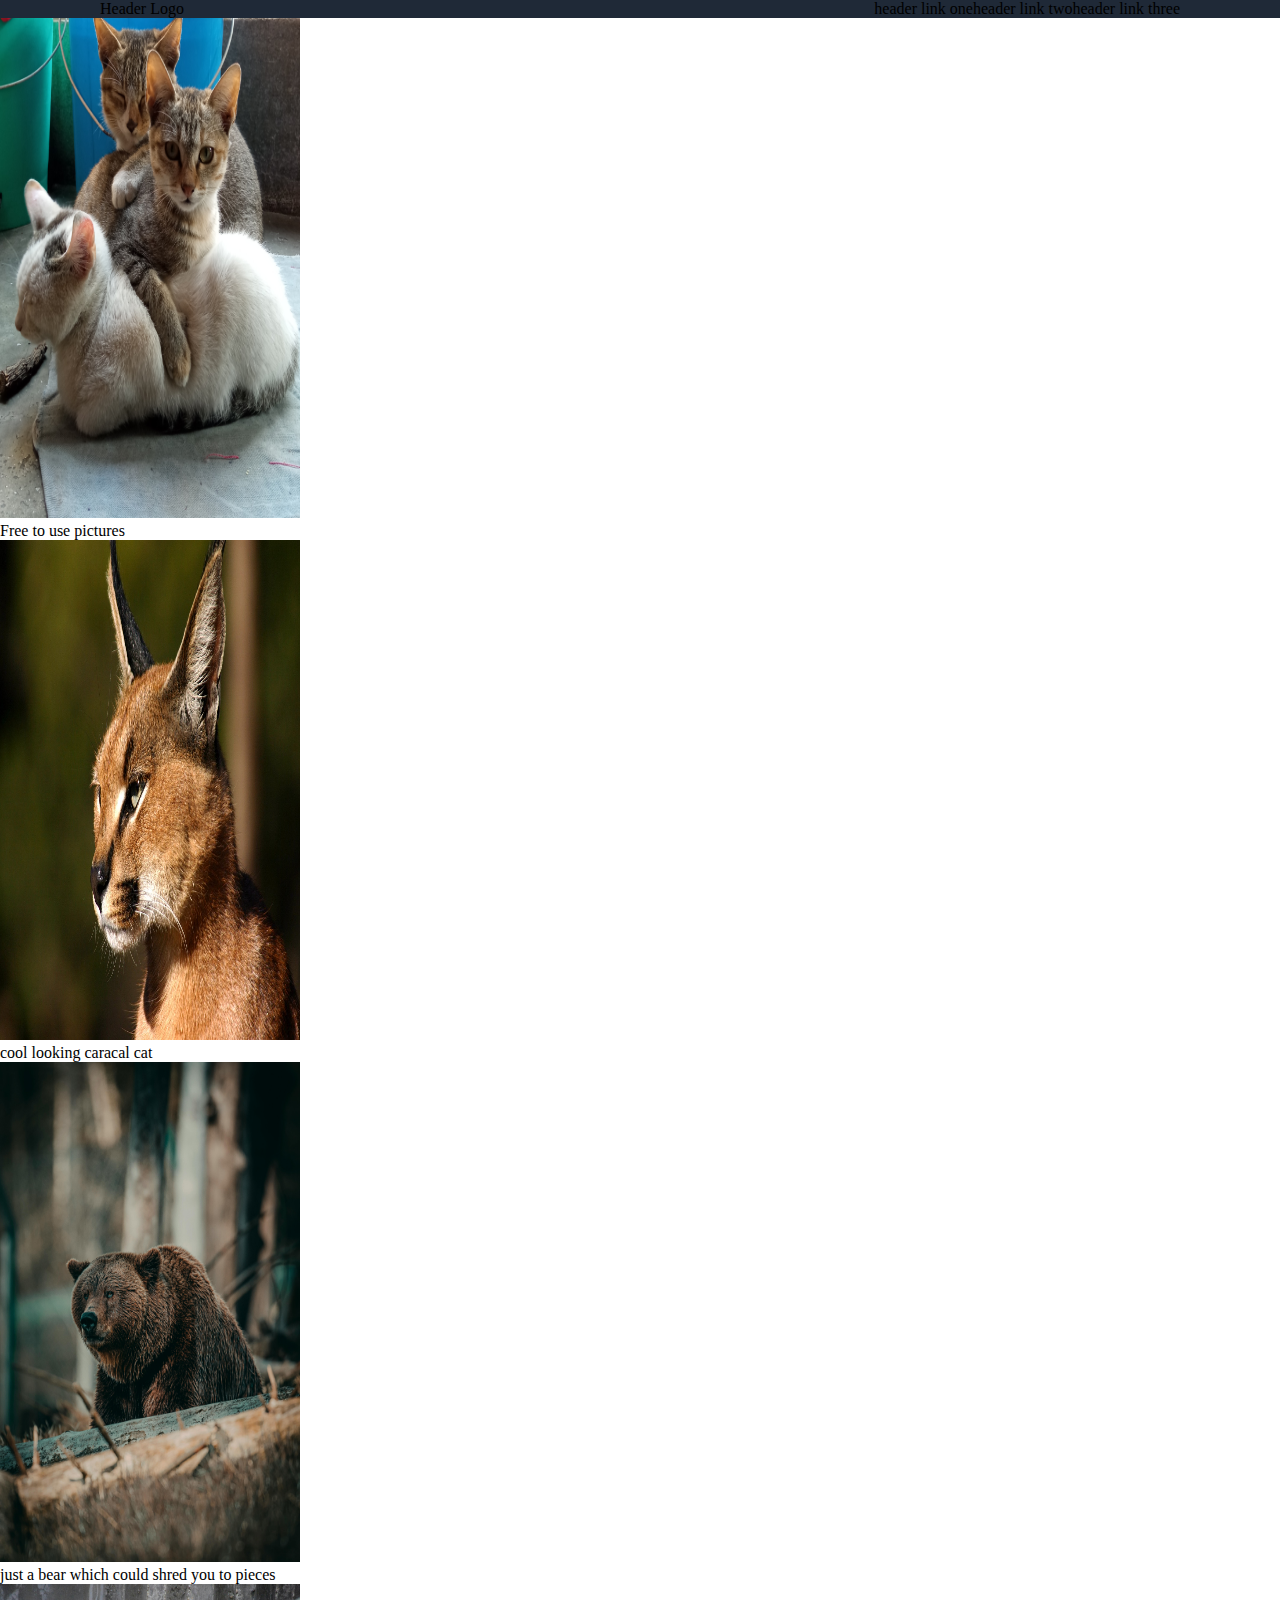
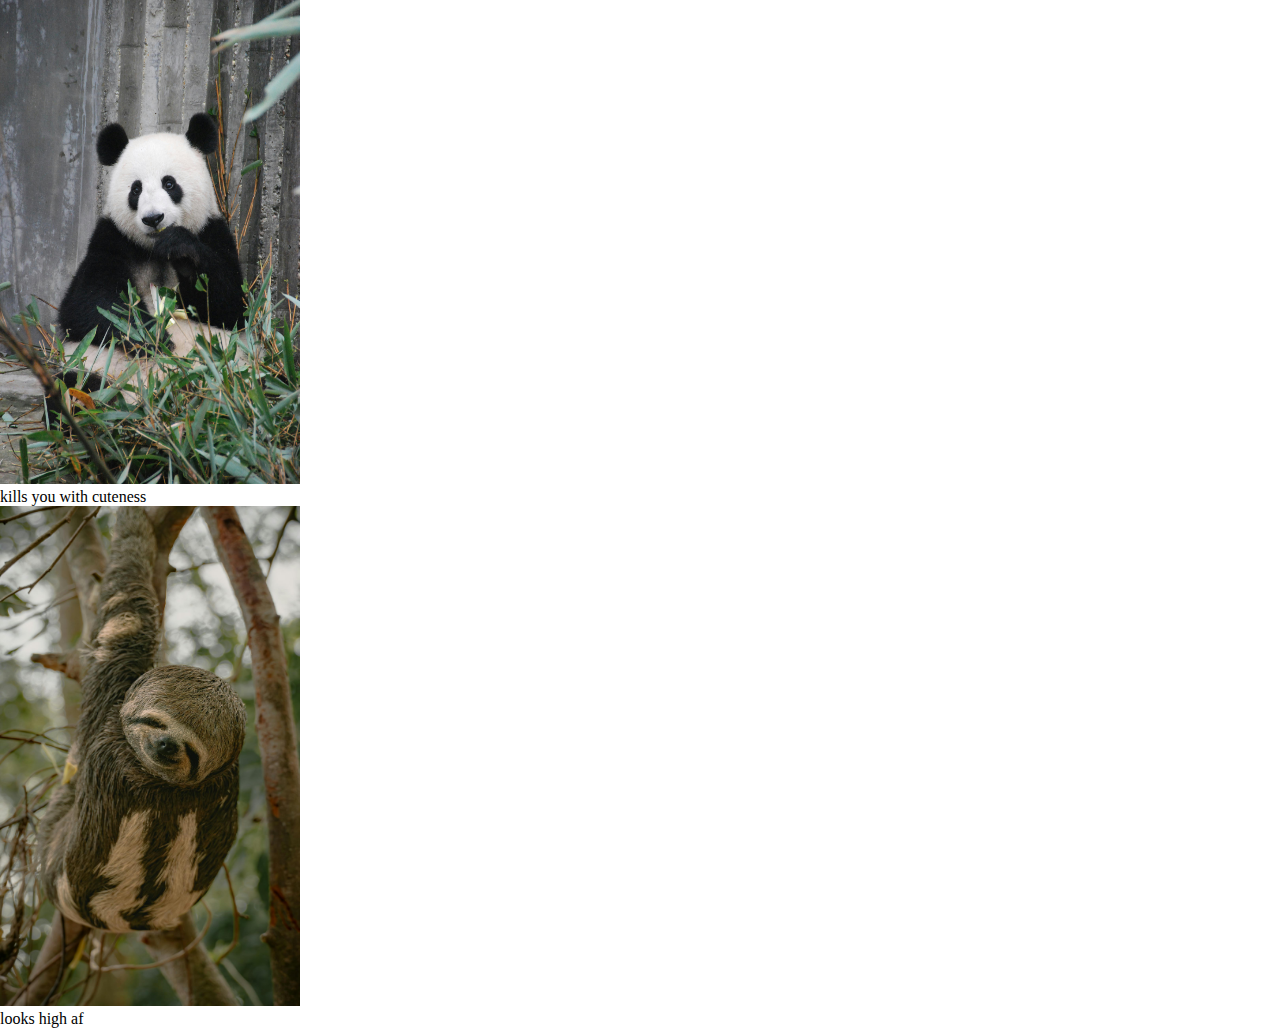
==== index.html @ 911c3826 "setup images and other files" ====
<!DOCTYPE html>
<html lang="en">

<head>
    <meta charset="UTF-8">
    <meta name="viewport" content="width=device-width, initial-scale=1.0">
    <link rel="stylesheet" href="stylesheet.css">
    <title>Landing Page</title>
</head>

<body>
    <div class="header">
        <ul>
            <li>Header Logo</li>
        </ul>
        <ul>
            <li>header link one</li>
            <li>header link two</li>
            <li>header link three</li>
        </ul>
    </div>
    <div class="initial-info">
        <div class="img-description"></div>
        <img src="images/cat.jpg" alt="3 cats piled up">
    </div>
    <div class="random information">
        <div class="info-title">Free to use pictures</div>
        <div class="image-content">
            <div class="media">
                <img src="images/floppa.jpg" alt="cool ass floppa">
                <div class="description">cool looking caracal cat</div>
            </div>
            <div class="media">
                <img src="images/bear.jpg" alt="bear">
                <div class="description">just a bear which could shred you to pieces</div>
            </div>
            <div class="media">
                <img src="images/panda.jpg" alt="panda">
                <div class="description">kills you with cuteness</div>
            </div>
            <div class="media">
                <img src="images/sloth.jpg" alt="sloth">
                <div class="description">looks high af</div>
            </div>
        </div>
    </div>
    <div class="quotes"></div>
    <div class="sign-up"></div>
    <div class="footer"></div>
</body>

</html>
---- stylesheet.css ----
img{
    width: 300px;
    height:500px;
}
body{
    padding:0px;
    margin:0px;
}

.header{
    background-color: #1f2937;
    margin:0px;
    padding:0px;
    display:flex;
    justify-content: space-between;
    align-items: center;
}
.header,.initial-information{
    background-color: #1f2937;
    padding-right:100px;
    padding-left: 100px;
}
ul{
    padding: 0px;
    margin:0px;
    display: flex;
    list-style:none;
    align-items: center;
    justify-content: center;
}
body{
    display:flex;
    flex-direction: column;
}
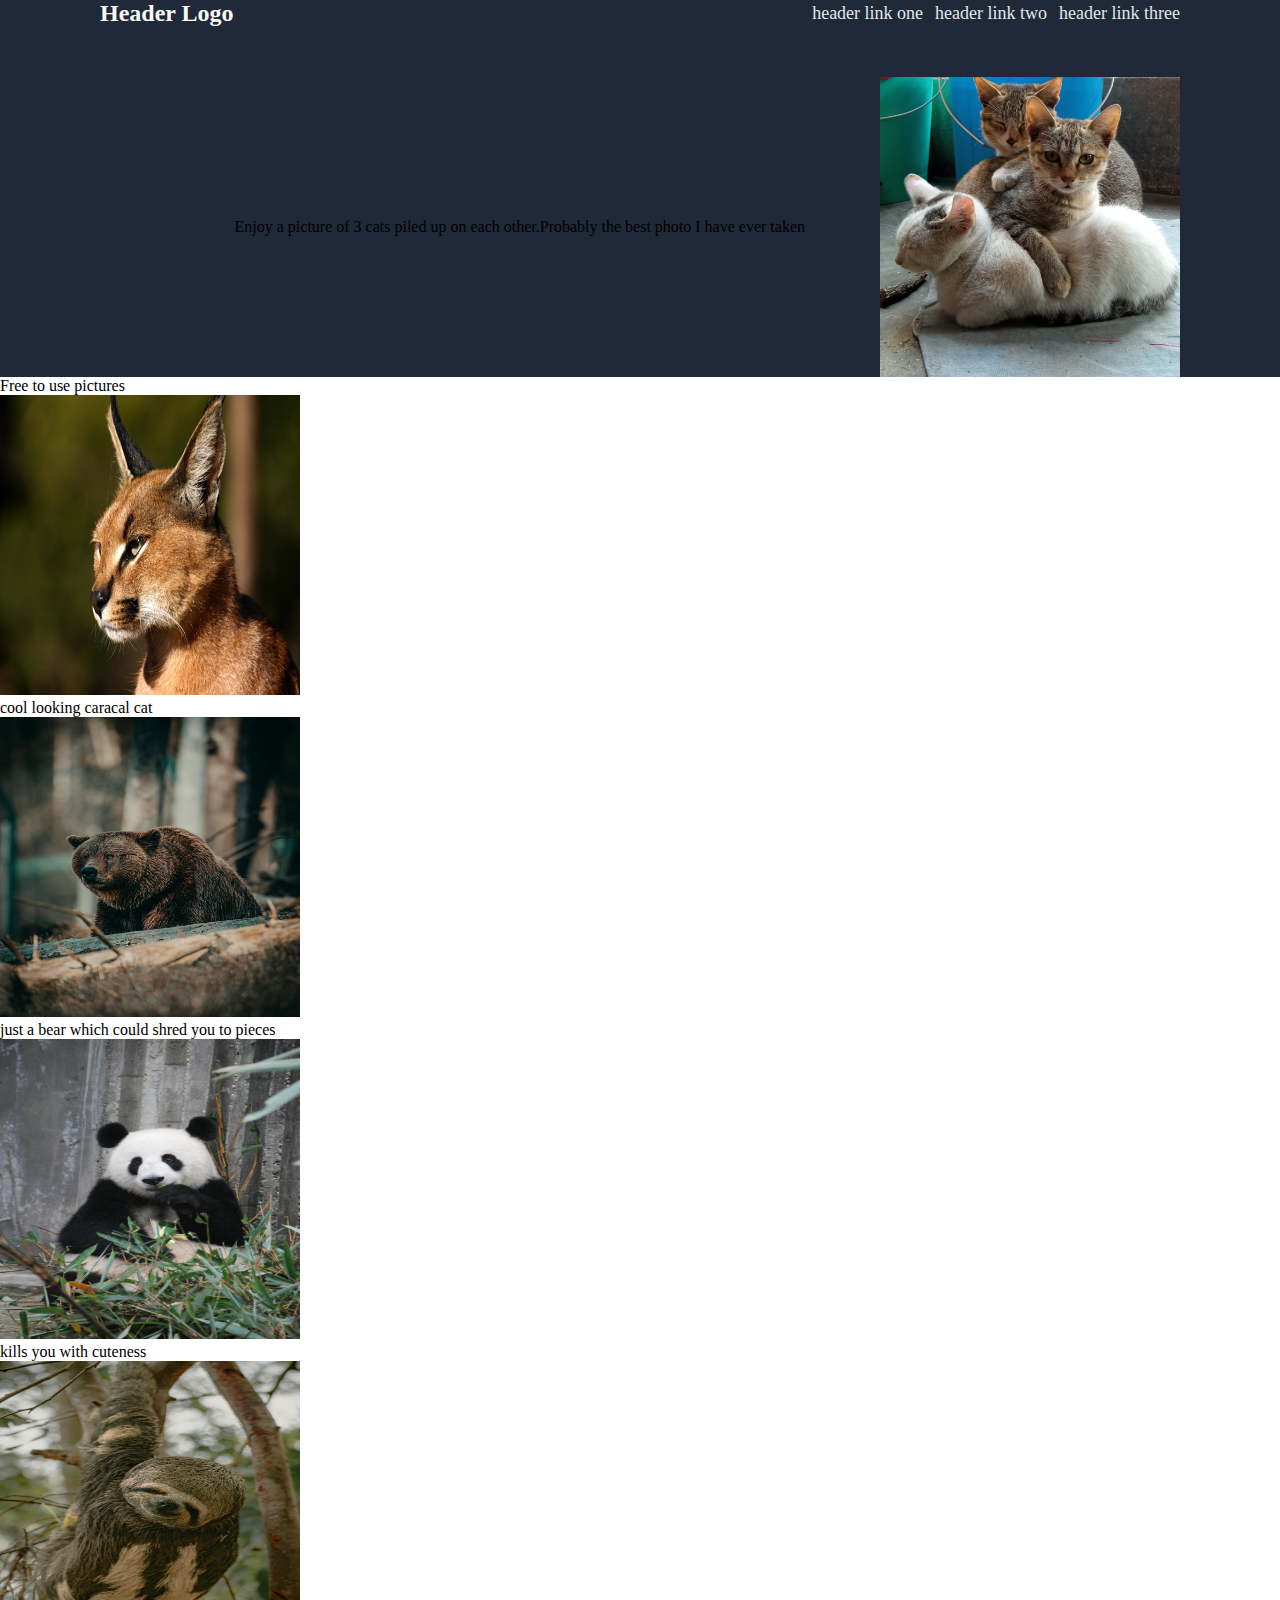
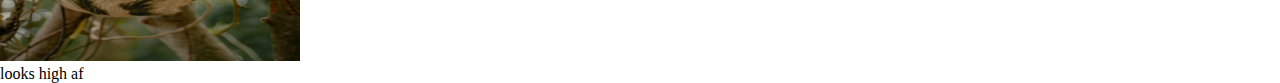
==== commit 27c1a97a: "style header section" ====
--- a/index.html
+++ b/index.html
@@ -11,16 +11,16 @@
 <body>
     <div class="header">
         <ul>
-            <li>Header Logo</li>
+            <li class="logo">Header Logo</li>
         </ul>
         <ul>
-            <li>header link one</li>
-            <li>header link two</li>
-            <li>header link three</li>
+            <li class="link">header link one</li>
+            <li class="link">header link two</li>
+            <li class="link">header link three</li>
         </ul>
     </div>
     <div class="initial-info">
-        <div class="img-description"></div>
+        <div class="img-description">Enjoy a picture of 3 cats piled up on each other.Probably the best photo I have ever taken</div>
         <img src="images/cat.jpg" alt="3 cats piled up">
     </div>
     <div class="random information">
--- a/stylesheet.css
+++ b/stylesheet.css
@@ -1,12 +1,16 @@
 img{
     width: 300px;
-    height:500px;
+    height:300px;
 }
 body{
     padding:0px;
     margin:0px;
 }
-
+.logo{
+    font-size:24px;
+    font-weight:bold;
+    color:#f9faf8;
+}
 .header{
     background-color: #1f2937;
     margin:0px;
@@ -15,7 +19,11 @@
     justify-content: space-between;
     align-items: center;
 }
-.header,.initial-information{
+.link{
+    font-size: 18px;
+    color: #e5e7eb;
+}
+.header,.initial-info{
     background-color: #1f2937;
     padding-right:100px;
     padding-left: 100px;
@@ -27,8 +35,20 @@
     list-style:none;
     align-items: center;
     justify-content: center;
+    gap:12px;
 }
 body{
     display:flex;
     flex-direction: column;
 }
+.initial-info{
+
+    display:flex;
+    padding-top:50px;
+    align-items: center;
+    justify-content: flex-end;
+    gap:75px;
+}
+.img-description{
+    font:48px extra-bold #f9faf8;
+}
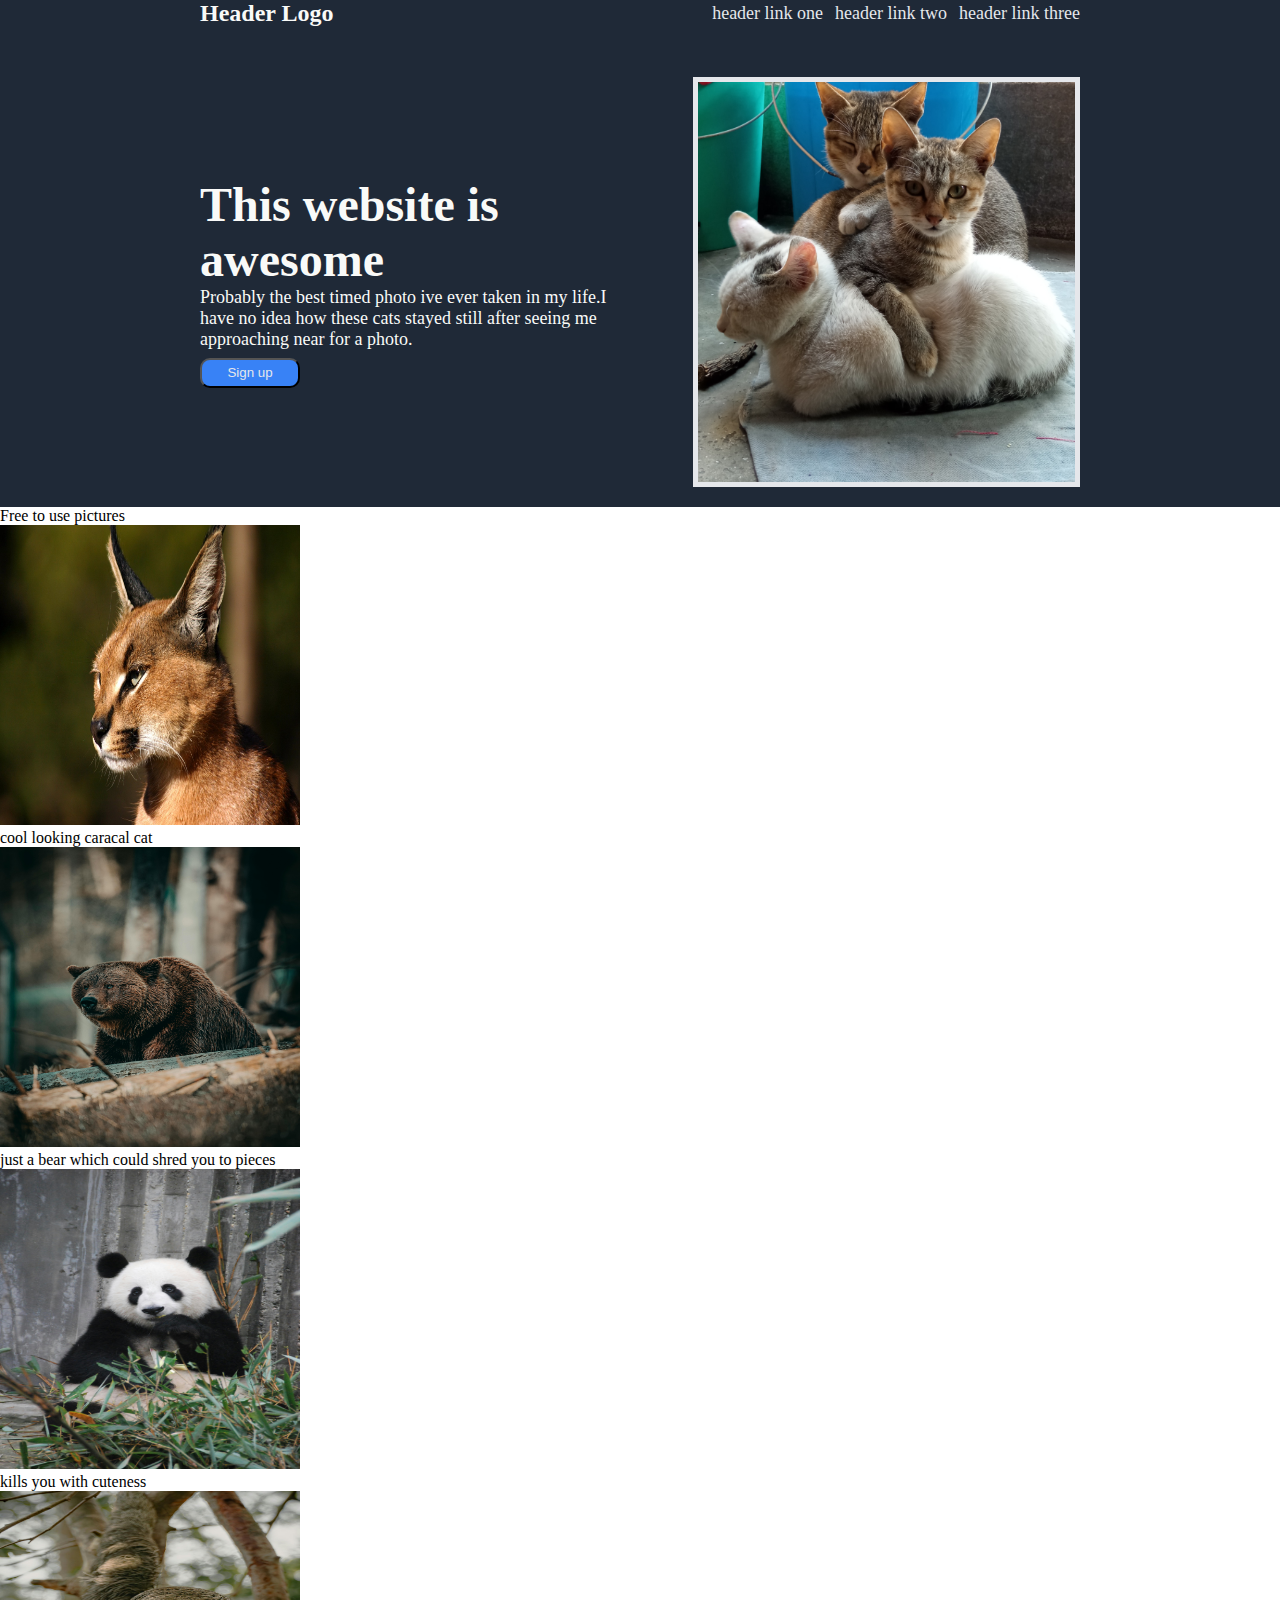
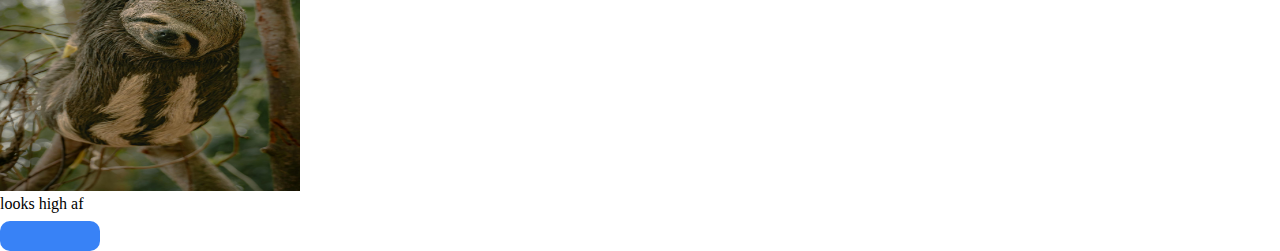
==== commit 2ac8f3d1: "complete initial info" ====
--- a/index.html
+++ b/index.html
@@ -20,8 +20,12 @@
         </ul>
     </div>
     <div class="initial-info">
-        <div class="img-description">Enjoy a picture of 3 cats piled up on each other.Probably the best photo I have ever taken</div>
-        <img src="images/cat.jpg" alt="3 cats piled up">
+        <div class="img-description">
+            <p class="heading">This website is awesome</p>
+            <p class="desc">Probably the best timed photo ive ever taken in my life.I have no idea how these cats stayed still after seeing me approaching near for a photo.</p>
+            <button class="sign-up">Sign up</button>
+        </div>
+        <img src="images/cat.jpg" alt="3 cats piled up" class="cat">
     </div>
     <div class="random information">
         <div class="info-title">Free to use pictures</div>
--- a/stylesheet.css
+++ b/stylesheet.css
@@ -25,8 +25,8 @@
 }
 .header,.initial-info{
     background-color: #1f2937;
-    padding-right:100px;
-    padding-left: 100px;
+    padding-right:200px;
+    padding-left: 200px;
 }
 ul{
     padding: 0px;
@@ -46,9 +46,39 @@
     display:flex;
     padding-top:50px;
     align-items: center;
-    justify-content: flex-end;
+    justify-content: flex-start;
     gap:75px;
 }
 .img-description{
-    font:48px extra-bold #f9faf8;
+    margin-bottom:20px;
+    display:flex;
+    flex-direction: column;
 }
+p{
+    margin:0px;
+    padding:0px;
+}
+
+.sign-up{
+    color:#e5e7eb;
+    margin-top:8px;
+    width:100px;
+    height:30px;
+    border-radius: 10px;
+    background-color:#3882f6;
+}
+.heading{
+    font-size:48px;
+    font-weight:bolder;
+    color:#f9faf8;
+}
+.desc{
+    color:#f9faf8;
+    font-size:18px
+}
+.cat{
+    border: 5px solid #e5e7eb;
+    width: 400px;
+    height:400px;
+    margin-bottom:20px;
+}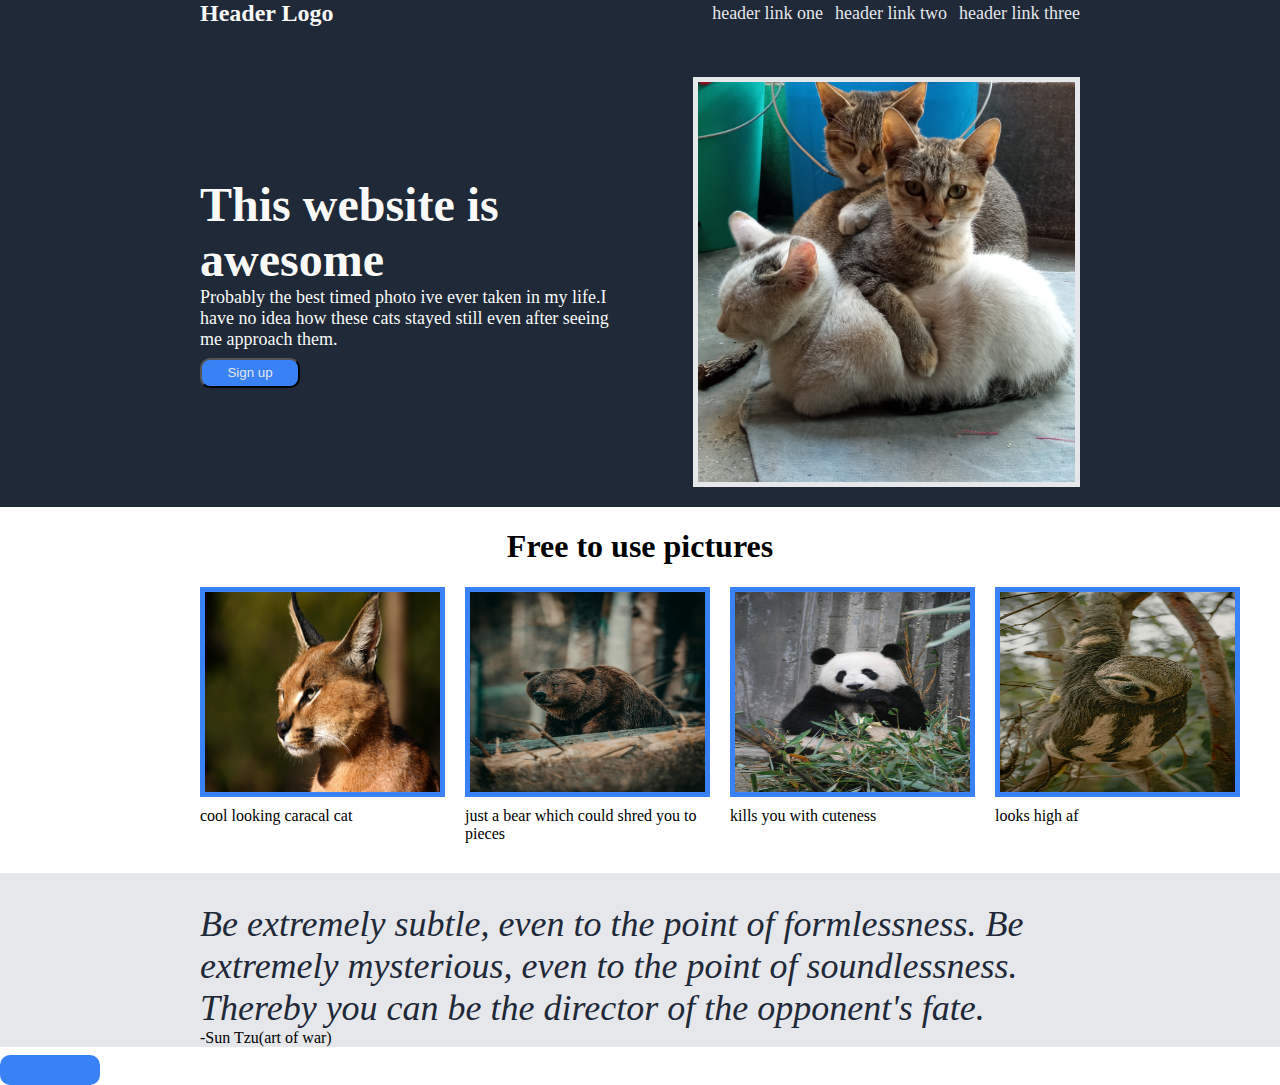
==== commit 85928791: "complete random-information" ====
--- a/index.html
+++ b/index.html
@@ -22,33 +22,36 @@
     <div class="initial-info">
         <div class="img-description">
             <p class="heading">This website is awesome</p>
-            <p class="desc">Probably the best timed photo ive ever taken in my life.I have no idea how these cats stayed still after seeing me approaching near for a photo.</p>
+            <p class="desc">Probably the best timed photo ive ever taken in my life.I have no idea how these cats stayed still even after seeing me approach them.</p>
             <button class="sign-up">Sign up</button>
         </div>
         <img src="images/cat.jpg" alt="3 cats piled up" class="cat">
     </div>
-    <div class="random information">
-        <div class="info-title">Free to use pictures</div>
+    <div class="random-information">
+        <h1 class="info-title">Free to use pictures</h1>
         <div class="image-content">
             <div class="media">
-                <img src="images/floppa.jpg" alt="cool ass floppa">
+                <img src="images/floppa.jpg" alt="cool ass floppa" class="small-image">
                 <div class="description">cool looking caracal cat</div>
             </div>
             <div class="media">
-                <img src="images/bear.jpg" alt="bear">
+                <img src="images/bear.jpg" alt="bear" class="small-image">
                 <div class="description">just a bear which could shred you to pieces</div>
             </div>
             <div class="media">
-                <img src="images/panda.jpg" alt="panda">
+                <img src="images/panda.jpg" alt="panda" class="small-image">
                 <div class="description">kills you with cuteness</div>
             </div>
             <div class="media">
-                <img src="images/sloth.jpg" alt="sloth">
+                <img src="images/sloth.jpg" alt="sloth" class="small-image">
                 <div class="description">looks high af</div>
             </div>
         </div>
     </div>
-    <div class="quotes"></div>
+    <div class="quotes">
+        <span class="quote">Be extremely subtle, even to the point of formlessness. Be extremely mysterious, even to the point of soundlessness. Thereby you can be the director of the opponent's fate.</span>
+        <span class="quote-author">-Sun Tzu(art of war)</span>
+    </div>
     <div class="sign-up"></div>
     <div class="footer"></div>
 </body>
--- a/stylesheet.css
+++ b/stylesheet.css
@@ -1,84 +1,150 @@
-img{
-    width: 300px;
-    height:300px;
+
+body {
+    padding: 0px;
+    margin: 0px;
 }
-body{
-    padding:0px;
-    margin:0px;
+
+.logo {
+    font-size: 24px;
+    font-weight: bold;
+    color: #f9faf8;
 }
-.logo{
-    font-size:24px;
-    font-weight:bold;
-    color:#f9faf8;
-}
-.header{
+
+.header {
     background-color: #1f2937;
-    margin:0px;
-    padding:0px;
-    display:flex;
+    margin: 0px;
+    padding: 0px;
+    display: flex;
     justify-content: space-between;
     align-items: center;
 }
-.link{
+
+.link {
     font-size: 18px;
     color: #e5e7eb;
 }
-.header,.initial-info{
+
+.header,
+.initial-info {
     background-color: #1f2937;
-    padding-right:200px;
+    padding-right: 200px;
     padding-left: 200px;
 }
-ul{
+
+.random-information {
+    padding-right: 200px;
+    padding-left: 200px;
+    padding-bottom:30px;
+}
+
+ul {
     padding: 0px;
-    margin:0px;
+    margin: 0px;
     display: flex;
-    list-style:none;
+    list-style: none;
     align-items: center;
     justify-content: center;
-    gap:12px;
+    gap: 12px;
 }
-body{
+
+body {
+    display: flex;
+    flex-direction: column;
+}
+
+.initial-info {
+
+    display: flex;
+    padding-top: 50px;
+    align-items: center;
+    justify-content: flex-start;
+    gap: 75px;
+}
+
+.img-description {
+    margin-bottom: 20px;
+    display: flex;
+    flex-direction: column;
+}
+
+p {
+    margin: 0px;
+    padding: 0px;
+}
+
+.sign-up {
+    color: #e5e7eb;
+    margin-top: 8px;
+    width: 100px;
+    height: 30px;
+    border-radius: 10px;
+    background-color: #3882f6;
+}
+
+.heading {
+    font-size: 48px;
+    font-weight: bolder;
+    color: #f9faf8;
+}
+
+.desc {
+    color: #f9faf8;
+    font-size: 18px
+}
+
+.cat {
+    border: 5px solid #e5e7eb;
+    width: 400px;
+    height: 400px;
+    margin-bottom: 20px;
+}
+
+.info-title{
+    text-align: center;
+}
+
+.image-content{
+        display:flex;
+        justify-content: flex-start;
+        align-items: flex-start;
+        gap:20px;
+        
+        
+}
+.media{
     display:flex;
     flex-direction: column;
-}
-.initial-info{
+    align-items: stretch;
+    flex-grow:1;
+    gap:10px;
+    
 
-    display:flex;
-    padding-top:50px;
-    align-items: center;
-    justify-content: flex-start;
-    gap:75px;
-}
-.img-description{
-    margin-bottom:20px;
-    display:flex;
-    flex-direction: column;
-}
-p{
-    margin:0px;
-    padding:0px;
 }
 
-.sign-up{
-    color:#e5e7eb;
-    margin-top:8px;
-    width:100px;
-    height:30px;
-    border-radius: 10px;
-    background-color:#3882f6;
+.small-image{
+    width: 235px;
+    height:200px;
+    border: 5px solid #3882f6;
+    
 }
-.heading{
-    font-size:48px;
-    font-weight:bolder;
-    color:#f9faf8;
+.description{
+    width:235px;
 }
-.desc{
-    color:#f9faf8;
-    font-size:18px
+.quotes{
+    background-color: #e5e7eb;
+    padding-right: 200px;
+    padding-left: 200px;
+    display: flex;
+    flex-direction: column;
+    justify-content: center;
+    align-items: flex-start;
 }
-.cat{
-    border: 5px solid #e5e7eb;
-    width: 400px;
-    height:400px;
-    margin-bottom:20px;
-}+.quote{
+    padding-top:30px;
+    font-style:italic;
+    font-size:36px;
+    color:#1f2937;
+}
+.quote-author{
+
+}
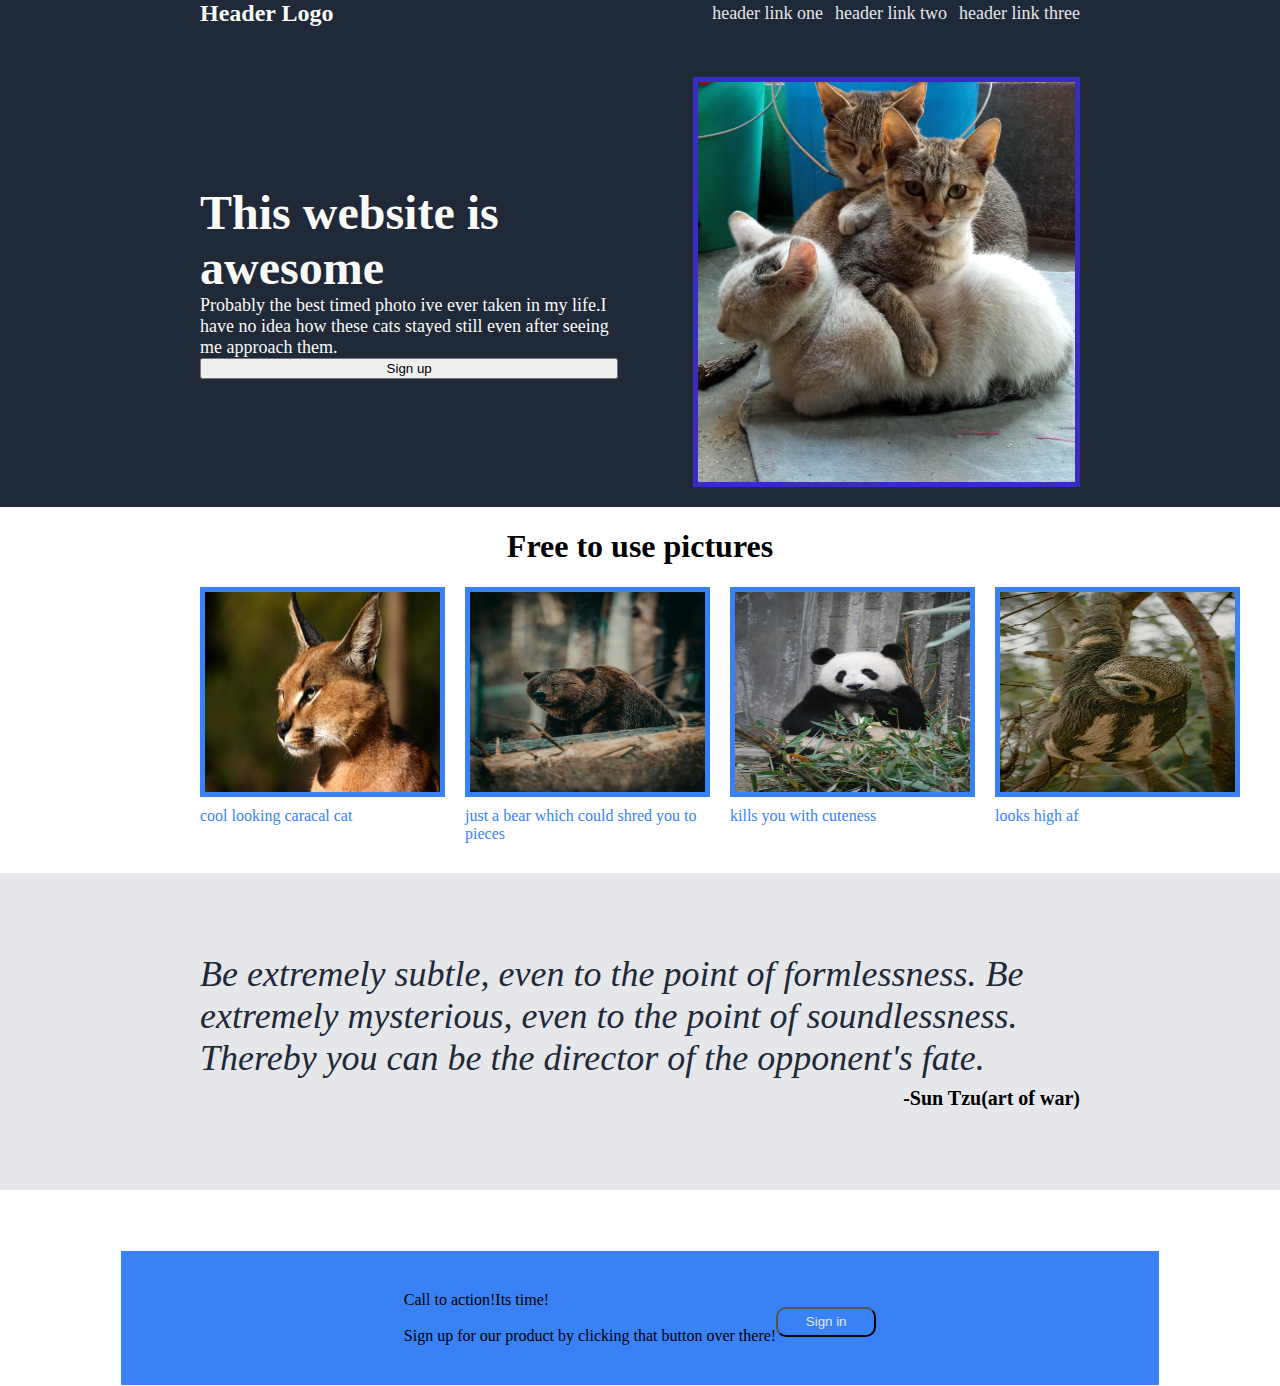
==== commit a45c2f32: "add some design to final-sign-up" ====
--- a/index.html
+++ b/index.html
@@ -52,7 +52,15 @@
         <span class="quote">Be extremely subtle, even to the point of formlessness. Be extremely mysterious, even to the point of soundlessness. Thereby you can be the director of the opponent's fate.</span>
         <span class="quote-author">-Sun Tzu(art of war)</span>
     </div>
-    <div class="sign-up"></div>
+    <div class="final-sign-up">
+        <div class="call-to-action">
+            <span class="span1">Call to action!Its time!</span><br>
+            <span class="span2">Sign up for our product by clicking that button over there!</span>
+        </div>
+        <button class="sign-in">
+            Sign in
+        </button>
+    </div>
     <div class="footer"></div>
 </body>
 
--- a/stylesheet.css
+++ b/stylesheet.css
@@ -72,7 +72,7 @@
     padding: 0px;
 }
 
-.sign-up {
+.sign-in {
     color: #e5e7eb;
     margin-top: 8px;
     width: 100px;
@@ -93,7 +93,7 @@
 }
 
 .cat {
-    border: 5px solid #e5e7eb;
+    border: 5px solid rgb(59, 43, 197);
     width: 400px;
     height: 400px;
     margin-bottom: 20px;
@@ -129,6 +129,7 @@
 }
 .description{
     width:235px;
+    color:#3882f6;
 }
 .quotes{
     background-color: #e5e7eb;
@@ -138,13 +139,34 @@
     flex-direction: column;
     justify-content: center;
     align-items: flex-start;
+    gap:8px;
+    padding-top:80px;
+    padding-bottom:80px;
 }
 .quote{
-    padding-top:30px;
     font-style:italic;
     font-size:36px;
     color:#1f2937;
 }
 .quote-author{
-
+    align-self: last baseline;
+    font-weight:bold;
+    font-size:20px;
 }
+.final-sign-up{
+    margin-top:60px;
+    padding-top:40px;
+    padding-bottom:40px;
+    display:flex;
+    justify-content: center;
+    align-items: center;
+    flex-direction: row;
+    background-color: #3882f6;
+    margin-left: 120px;
+    margin-right:120px;
+    border:1px solid white;
+}
+.call-to-action{
+    display:flex;
+    flex-direction: column;
+}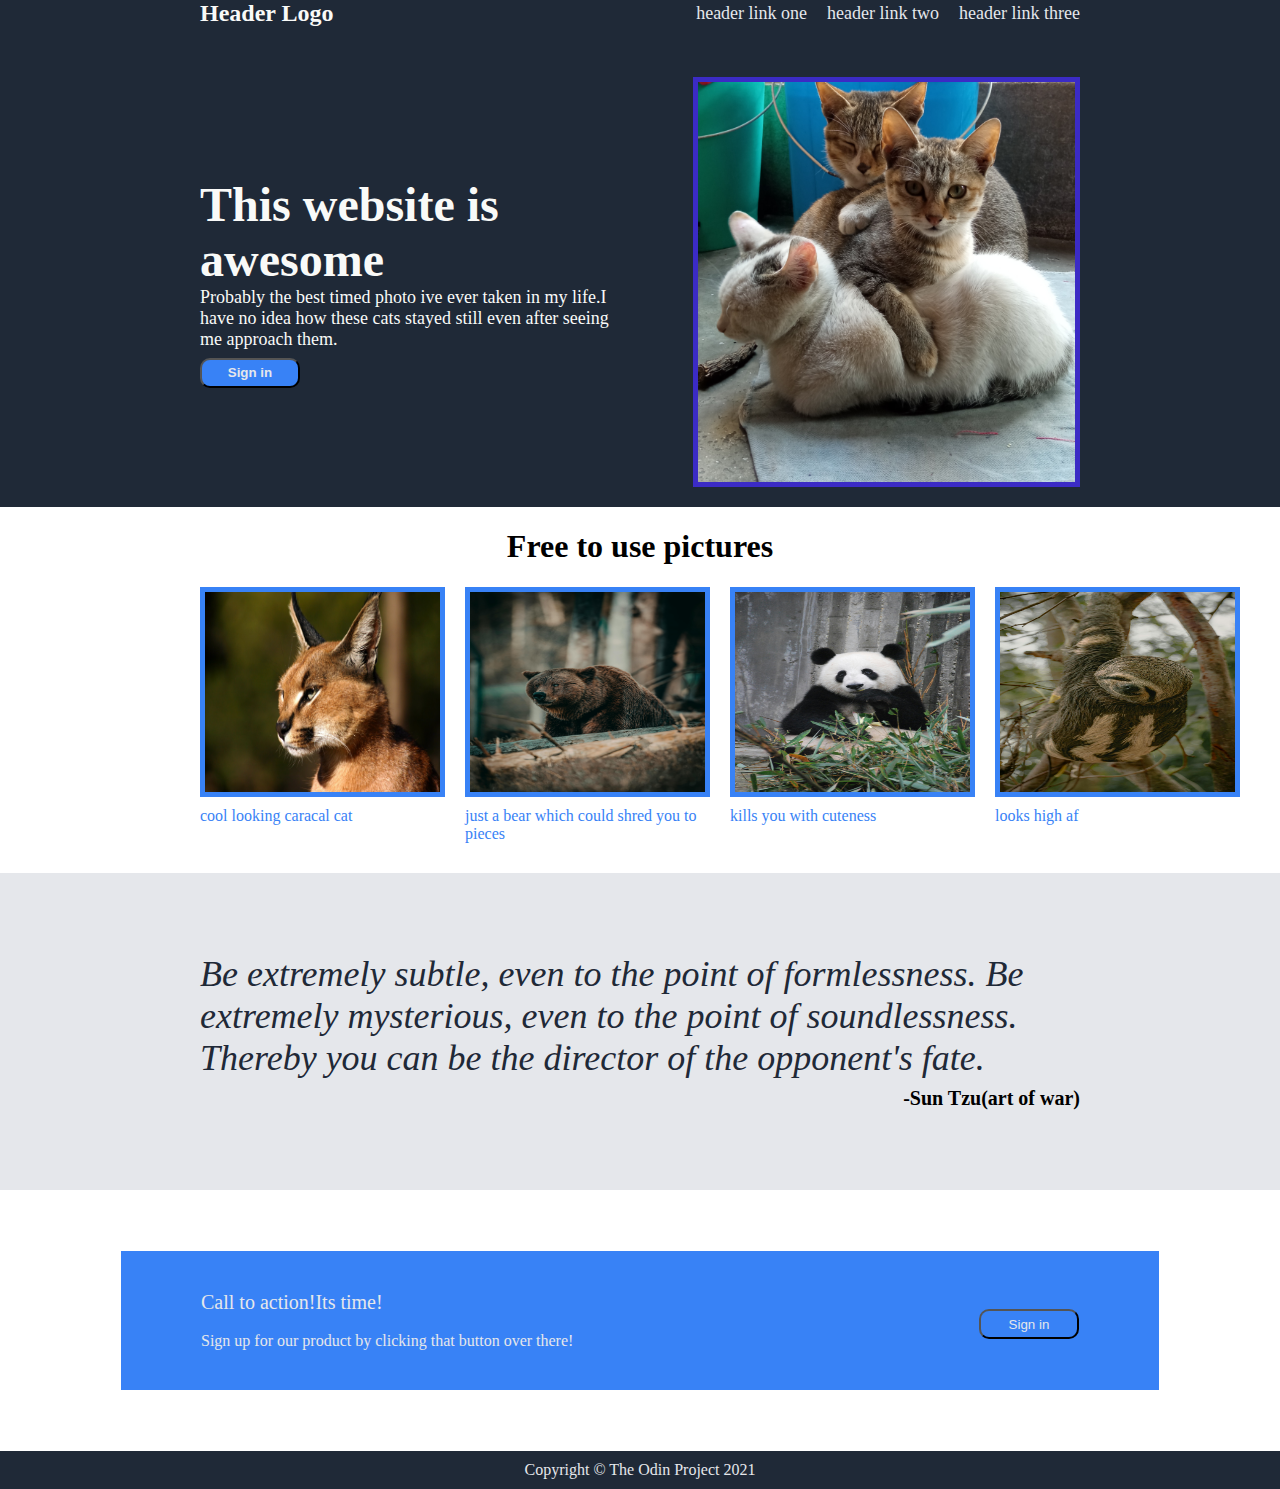
==== commit 9f8ab217: "complete footer" ====
--- a/index.html
+++ b/index.html
@@ -10,20 +10,20 @@
 
 <body>
     <div class="header">
-        <ul>
-            <li class="logo">Header Logo</li>
+        <ul class="left-side">
+            <li class="logo"><a href="#">Header Logo</a></li>
         </ul>
-        <ul>
-            <li class="link">header link one</li>
-            <li class="link">header link two</li>
-            <li class="link">header link three</li>
+        <ul class="right-side">
+            <li class="link"><a href="#">header link one</a></li>
+            <li class="link"><a href="#">header link two</a></li>
+            <li class="link"><a href="#">header link three</a></li>
         </ul>
     </div>
     <div class="initial-info">
         <div class="img-description">
             <p class="heading">This website is awesome</p>
             <p class="desc">Probably the best timed photo ive ever taken in my life.I have no idea how these cats stayed still even after seeing me approach them.</p>
-            <button class="sign-up">Sign up</button>
+            <button class="first-sign-in">Sign in</button>
         </div>
         <img src="images/cat.jpg" alt="3 cats piled up" class="cat">
     </div>
@@ -61,7 +61,9 @@
             Sign in
         </button>
     </div>
-    <div class="footer"></div>
+    <div class="footer">
+        Copyright &copy; The Odin Project 2021
+    </div>
 </body>
 
 </html>--- a/stylesheet.css
+++ b/stylesheet.css
@@ -155,10 +155,13 @@
 }
 .final-sign-up{
     margin-top:60px;
+    margin-bottom:60px;
     padding-top:40px;
     padding-bottom:40px;
-    display:flex;
-    justify-content: center;
+    padding-left:80px;
+    padding-right:80px;
+    display:flex;
+    justify-content: space-between;
     align-items: center;
     flex-direction: row;
     background-color: #3882f6;
@@ -169,4 +172,35 @@
 .call-to-action{
     display:flex;
     flex-direction: column;
+}
+.first-sign-in{
+    color: #e5e7eb;
+    font-weight: bold;
+    margin-top: 8px;
+    width: 100px;
+    height: 30px;
+    border-radius: 10px;
+    background-color: #3882f6;
+}
+.span1{
+    color:#e5e7eb;
+    font-size:20px;
+}
+.span2{
+    color:#e5e7eb;
+}
+.footer{
+    background-color: #1f2937;
+    color:#e5e7eb;
+    display:flex;
+    justify-content: center;
+    align-items:center;
+    padding:10px;
+}
+a{
+    text-decoration:none;
+    color:inherit;
+}
+.right-side{
+    gap:20px;
 }